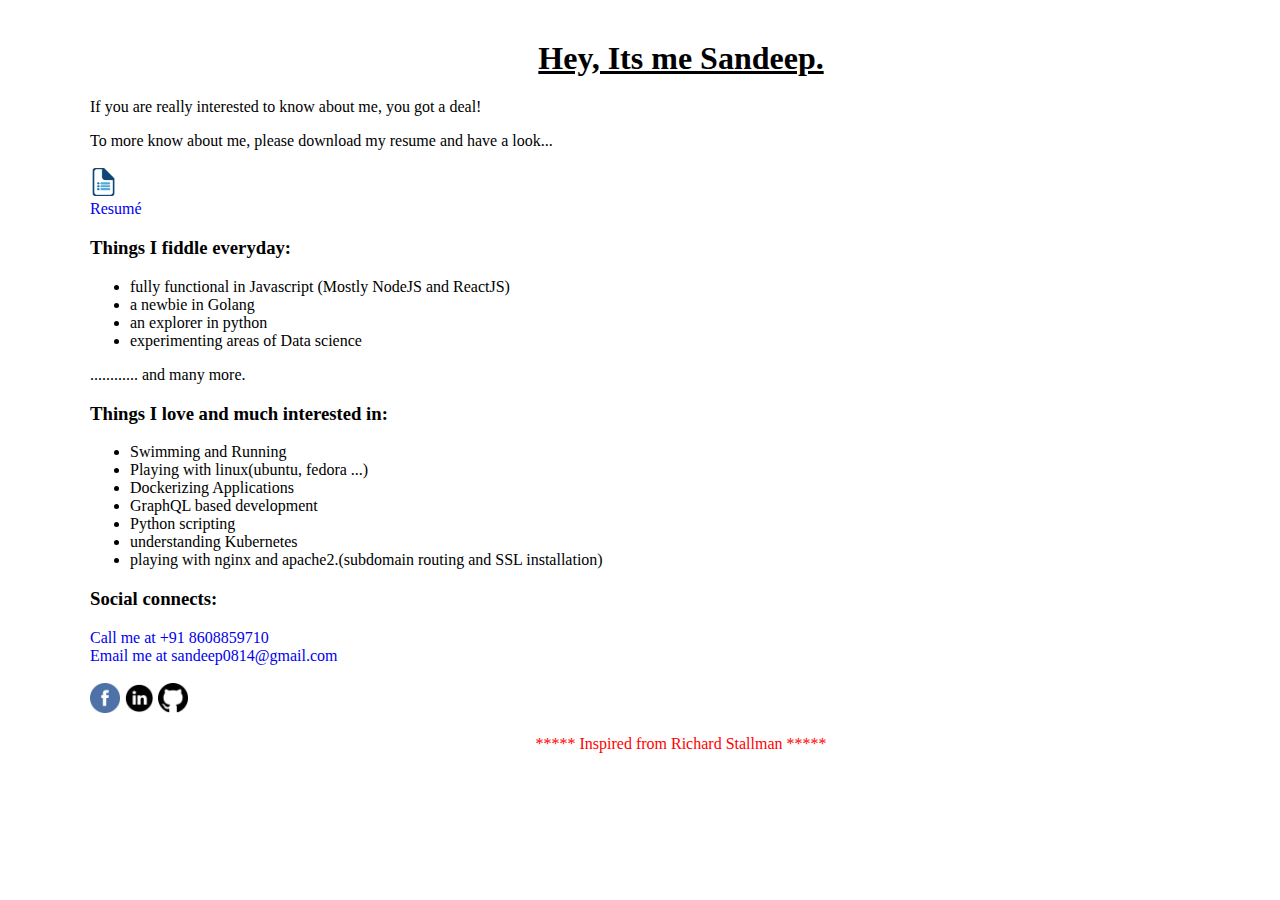
==== index.html @ 226683fd "images" ====
<!DOCTYPE html>
<html lang="en">
   <head>
      <meta charset="UTF-8" />
      <meta name="viewport" content="width=device-width, initial-scale=1.0" />
      <meta http-equiv="X-UA-Compatible" content="ie=edge" />
      <link rel="shortcut icon" href="./myphoto.jpg" />
      <title>sandeep</title>
   </head>
   <style>
      .head {
      text-align: center;
      text-decoration: underline;
      }
      .pic {
      height: 77px;
      text-align: center;
      }
      .footer {
      text-align: center;
      color: red;
      }
      @media only screen and (min-width: 600px) {
      body {
      margin-left: 90px;
      margin-top: 40px
      }
      }
      @media only screen and (max-width: 600px) {
      body {
        background-color: lightblue;
      }
      }
      section a {
      text-decoration: none;
      }
   </style>
   <body>
      <h1 class="head">Hey, Its me Sandeep.</h1>
      <p>If you are really interested to know about me, you got a deal!</p>
      <span>To more know about me, please download my resume and have a look...</span>
      </br>
      </br>
      <a download href="./resume.pdf" style="text-decoration: none;" >
      <img src='./download_icon.png' style="height: 28px;"><br/>Resumé</img>
      </a>
      <!-- <span>please go further . . . </span> -->
      <h3>Things I fiddle everyday:</h3>
      <ul>
         <li>fully functional in Javascript (Mostly NodeJS and ReactJS)</li>
         <li>a newbie in Golang</li>
         <li>an explorer in python</li>
         <li>experimenting areas of Data science</li>
      </ul>
      ............ and many more.
      <h3>Things I love and much interested in:</h3>
      <ul>
         <li>Swimming and Running</li>
         <li>Playing with linux(ubuntu, fedora ...)</li>
         <li>Dockerizing Applications</li>
         <li>GraphQL based development</li>
         <li>Python scripting</li>
         <li>understanding Kubernetes</li>
         <li>playing with nginx and apache2.(subdomain routing and SSL installation)</li>
      </ul>
      <section>
         <h3>Social connects:</h3>
         <span><a href="tel:+0918608859710">Call me at +91 8608859710</a></span><br/>
         <span><a href="mailto:sandeep0814@gmail.com">Email me at sandeep0814@gmail.com</a></span><br/>
         <br/>
         <a href='https://www.facebook.com/sandeep0814' target="_blank"><img src='./f_icon.png' style="height: 30px"></img></a>
         <a href='https://www.linkedin.com/in/sandeep-kumar-40b305a1' target="_blank"><img src='./l_icon.png' style="height: 30px"></img></a>
         <a href='https://github.com/sandeepkhan' target="_blank"><img src='./g_icon.png' style="height: 30px"></img></a>
      </section>
      <footer class='footer'>
        <br/>
         ***** Inspired from Richard Stallman *****
      </footer>
   </body>
</html>
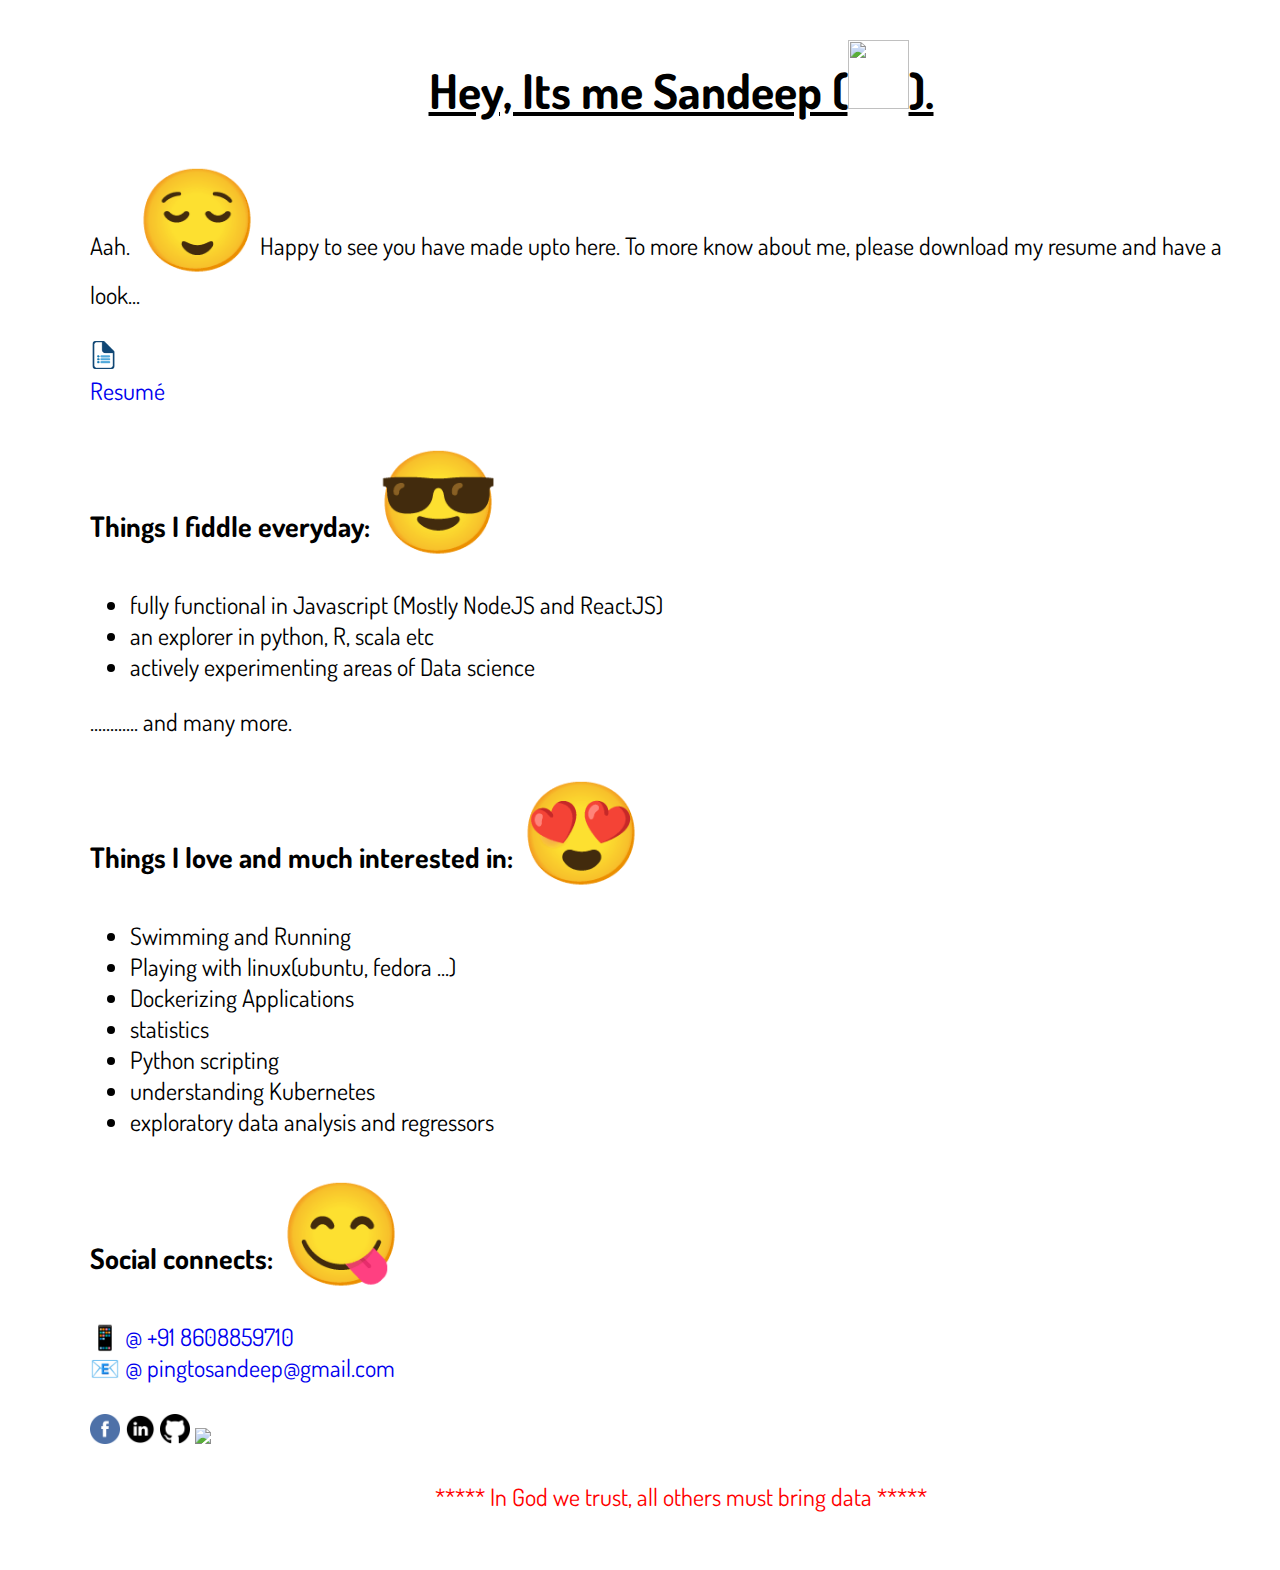
==== commit 5cc93fe9: "revamp" ====
--- a/index.html
+++ b/index.html
@@ -4,10 +4,16 @@
       <meta charset="UTF-8" />
       <meta name="viewport" content="width=device-width, initial-scale=1.0" />
       <meta http-equiv="X-UA-Compatible" content="ie=edge" />
-      <link rel="shortcut icon" href="./myphoto.jpg" />
-      <title>sandeep</title>
+      <!-- <link rel="shortcut icon" href="./myphoto.jpg" /> -->
+<link href="https://fonts.googleapis.com/css?family=Dosis&display=swap" rel="stylesheet">
+
+      <title>c'est sandeep, mon ami</title>
    </head>
    <style>
+      body{
+      font-family: 'Dosis', sans-serif;
+      font-size: 150%;
+      }
       .head {
       text-align: center;
       text-decoration: underline;
@@ -19,6 +25,7 @@
       .footer {
       text-align: center;
       color: red;
+      padding-bottom: 50px;
       }
       @media only screen and (min-width: 600px) {
       body {
@@ -34,47 +41,55 @@
       section a {
       text-decoration: none;
       }
+      .animator {
+
+      }
    </style>
+   <h1 class="head">Hey, Its me Sandeep (<img style="width: 61px; height: 69px;" src="./myphoto.jpg"/>).</h1>
    <body>
-      <h1 class="head">Hey, Its me Sandeep.</h1>
-      <p>If you are really interested to know about me, you got a deal!</p>
-      <span>To more know about me, please download my resume and have a look...</span>
+      
+      <p>
+         <!-- If you are really interested to know about me, you got a deal!. 
+         To more know about me, please download my resume and have a look... -->
+        Aah. <span style='font-size:100px;'>&#128524;</span>Happy to see you have made upto here.
+        To more know about me, please download my resume and have a look...
       </br>
       </br>
       <a download href="./resume.pdf" style="text-decoration: none;" >
       <img src='./download_icon.png' style="height: 28px;"><br/>Resumé</img>
       </a>
       <!-- <span>please go further . . . </span> -->
-      <h3>Things I fiddle everyday:</h3>
+      <h3>Things I fiddle everyday: <span style='font-size:100px;'>&#128526;</span></h3>
       <ul>
          <li>fully functional in Javascript (Mostly NodeJS and ReactJS)</li>
-         <li>a newbie in Golang</li>
-         <li>an explorer in python</li>
-         <li>experimenting areas of Data science</li>
+         <li>an explorer in python, R, scala etc</li>
+         <li>actively experimenting areas of Data science</li>
       </ul>
       ............ and many more.
-      <h3>Things I love and much interested in:</h3>
+      <h3>Things I love and much interested in: <span style='font-size:100px;'>&#128525;</span></h3>
       <ul>
          <li>Swimming and Running</li>
          <li>Playing with linux(ubuntu, fedora ...)</li>
          <li>Dockerizing Applications</li>
-         <li>GraphQL based development</li>
+         <li>statistics</li>
          <li>Python scripting</li>
          <li>understanding Kubernetes</li>
-         <li>playing with nginx and apache2.(subdomain routing and SSL installation)</li>
+         <li>exploratory data analysis and regressors</li>
       </ul>
       <section>
-         <h3>Social connects:</h3>
-         <span><a href="tel:+0918608859710">Call me at +91 8608859710</a></span><br/>
-         <span><a href="mailto:sandeep0814@gmail.com">Email me at sandeep0814@gmail.com</a></span><br/>
+         <h3>Social connects: <span style='font-size:100px;'>&#128523;</span></h3>
+         <span><a href="tel:+0918608859710">📱 @ +91 8608859710</a></span><br/>
+         <span><a href="mailto:pingtosandeep@gmail.com">📧 @ pingtosandeep@gmail.com</a></span><br/>
+
          <br/>
          <a href='https://www.facebook.com/sandeep0814' target="_blank"><img src='./f_icon.png' style="height: 30px"></img></a>
          <a href='https://www.linkedin.com/in/sandeep-kumar-40b305a1' target="_blank"><img src='./l_icon.png' style="height: 30px"></img></a>
          <a href='https://github.com/sandeepkhan' target="_blank"><img src='./g_icon.png' style="height: 30px"></img></a>
+         <a href='https://medium.com/@sandeep0814' target="_blank"><img src='./m_logo.png' style="height: 30px"></img></a>
       </section>
       <footer class='footer'>
         <br/>
-         ***** Inspired from Richard Stallman *****
+         ***** In God we trust, all others must bring data *****
       </footer>
    </body>
 </html>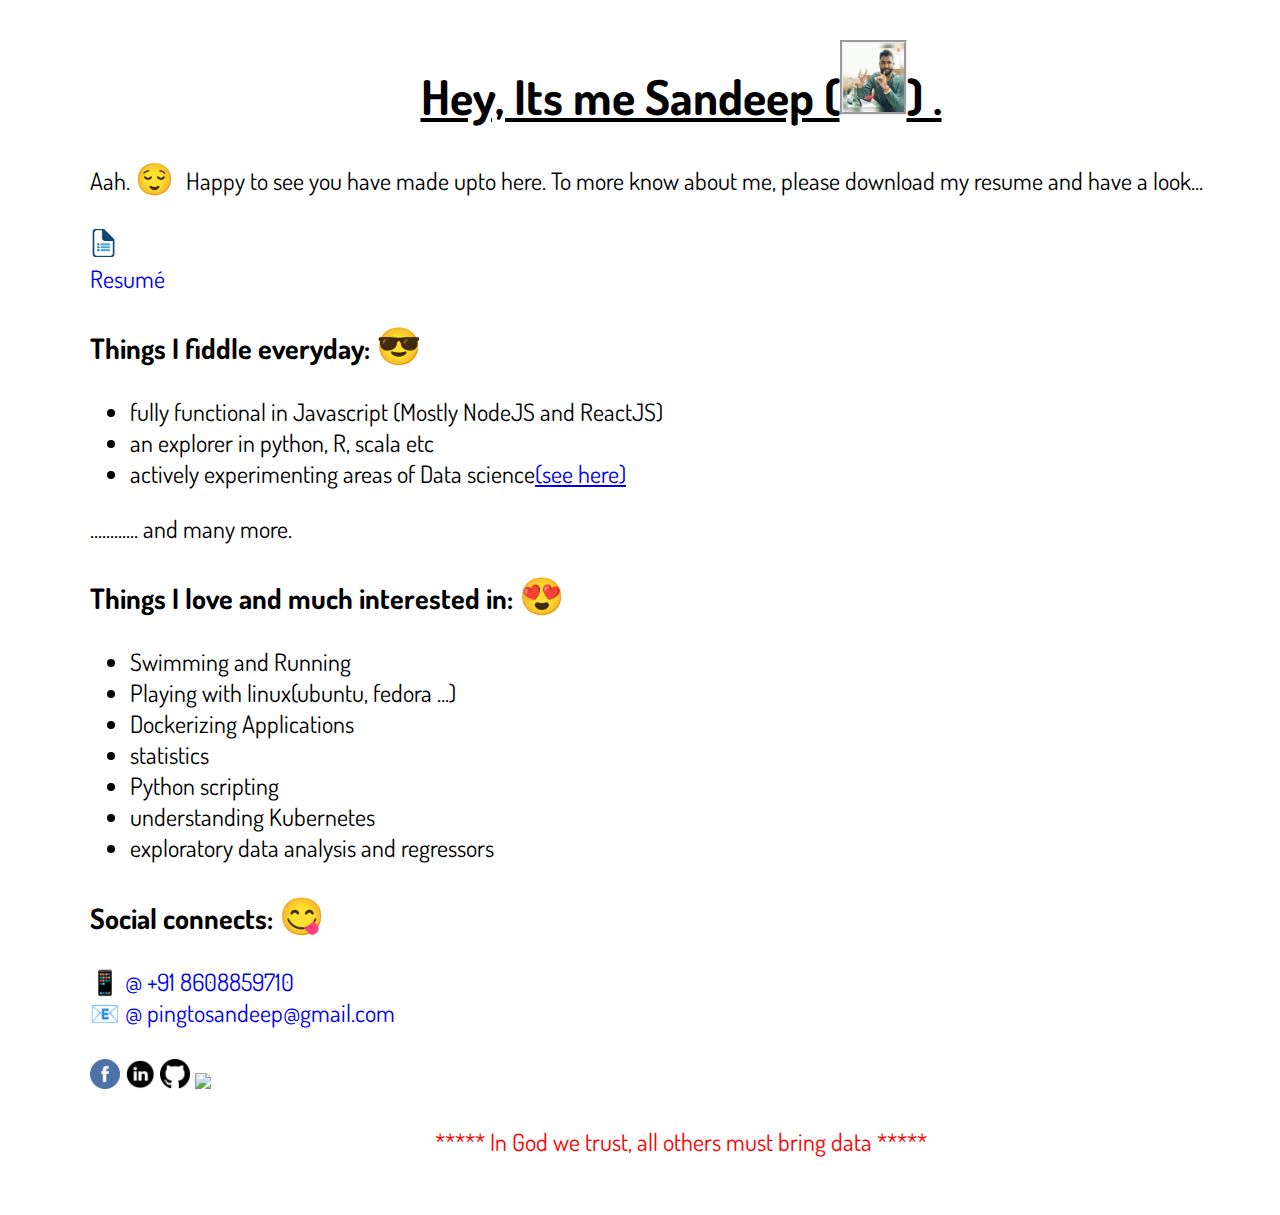
==== commit 2c4eeff0: "ds page init" ====
--- a/index.html
+++ b/index.html
@@ -4,69 +4,35 @@
       <meta charset="UTF-8" />
       <meta name="viewport" content="width=device-width, initial-scale=1.0" />
       <meta http-equiv="X-UA-Compatible" content="ie=edge" />
-      <!-- <link rel="shortcut icon" href="./myphoto.jpg" /> -->
-<link href="https://fonts.googleapis.com/css?family=Dosis&display=swap" rel="stylesheet">
-
+      <link rel="shortcut icon" href="./my_funny_photo.jpg" />
+      <link href="https://fonts.googleapis.com/css?family=Dosis&display=swap" rel="stylesheet">
+      <link href="./styles/index.css" rel="stylesheet">
       <title>c'est sandeep, mon ami</title>
    </head>
-   <style>
-      body{
-      font-family: 'Dosis', sans-serif;
-      font-size: 150%;
-      }
-      .head {
-      text-align: center;
-      text-decoration: underline;
-      }
-      .pic {
-      height: 77px;
-      text-align: center;
-      }
-      .footer {
-      text-align: center;
-      color: red;
-      padding-bottom: 50px;
-      }
-      @media only screen and (min-width: 600px) {
-      body {
-      margin-left: 90px;
-      margin-top: 40px
-      }
-      }
-      @media only screen and (max-width: 600px) {
-      body {
-        background-color: lightblue;
-      }
-      }
-      section a {
-      text-decoration: none;
-      }
-      .animator {
-
-      }
-   </style>
-   <h1 class="head">Hey, Its me Sandeep (<img style="width: 61px; height: 69px;" src="./myphoto.jpg"/>).</h1>
+   <h1 class="head">Hey, Its me Sandeep 
+      (<img style="width: 61px; height: 69px; border-style: groove;" src="./my_funny_photo.jpg"/>)
+      .
+   </h1>
    <body>
-      
       <p>
          <!-- If you are really interested to know about me, you got a deal!. 
-         To more know about me, please download my resume and have a look... -->
-        Aah. <span style='font-size:100px;'>&#128524;</span>Happy to see you have made upto here.
-        To more know about me, please download my resume and have a look...
-      </br>
-      </br>
-      <a download href="./resume.pdf" style="text-decoration: none;" >
-      <img src='./download_icon.png' style="height: 28px;"><br/>Resumé</img>
-      </a>
-      <!-- <span>please go further . . . </span> -->
-      <h3>Things I fiddle everyday: <span style='font-size:100px;'>&#128526;</span></h3>
+            To more know about me, please download my resume and have a look... -->
+         Aah. <span class="smileycl">&#128524; &nbsp;</span>Happy to see you have made upto here.
+         To more know about me, please download my resume and have a look...
+         </br>
+         </br>
+         <a download href="./resume.pdf" style="text-decoration: none;" >
+         <img src='./download_icon.png' style="height: 28px;"><br/>Resumé</img>
+         </a>
+         <!-- <span>please go further . . . </span> -->
+      <h3>Things I fiddle everyday: <span class="smileycl">&#128526; &nbsp;</span></h3>
       <ul>
          <li>fully functional in Javascript (Mostly NodeJS and ReactJS)</li>
          <li>an explorer in python, R, scala etc</li>
-         <li>actively experimenting areas of Data science</li>
+         <li>actively experimenting areas of Data science<a href="./DS.html">(see here)</a></li>
       </ul>
       ............ and many more.
-      <h3>Things I love and much interested in: <span style='font-size:100px;'>&#128525;</span></h3>
+      <h3>Things I love and much interested in: <span class="smileycl">&#128525; &nbsp;</span></h3>
       <ul>
          <li>Swimming and Running</li>
          <li>Playing with linux(ubuntu, fedora ...)</li>
@@ -77,10 +43,9 @@
          <li>exploratory data analysis and regressors</li>
       </ul>
       <section>
-         <h3>Social connects: <span style='font-size:100px;'>&#128523;</span></h3>
+         <h3>Social connects: <span class="smileycl">&#128523; &nbsp;</span></h3>
          <span><a href="tel:+0918608859710">📱 @ +91 8608859710</a></span><br/>
          <span><a href="mailto:pingtosandeep@gmail.com">📧 @ pingtosandeep@gmail.com</a></span><br/>
-
          <br/>
          <a href='https://www.facebook.com/sandeep0814' target="_blank"><img src='./f_icon.png' style="height: 30px"></img></a>
          <a href='https://www.linkedin.com/in/sandeep-kumar-40b305a1' target="_blank"><img src='./l_icon.png' style="height: 30px"></img></a>
@@ -88,7 +53,7 @@
          <a href='https://medium.com/@sandeep0814' target="_blank"><img src='./m_logo.png' style="height: 30px"></img></a>
       </section>
       <footer class='footer'>
-        <br/>
+         <br/>
          ***** In God we trust, all others must bring data *****
       </footer>
    </body>
--- a/styles/index.css
+++ b/styles/index.css
@@ -0,0 +1,36 @@
+body{
+font-family: 'Dosis', sans-serif;
+font-size: 150%;
+}
+.head {
+text-align: center;
+text-decoration: underline;
+}
+.pic {
+height: 77px;
+text-align: center;
+}
+.footer {
+text-align: center;
+color: red;
+padding-bottom: 50px;
+}
+@media only screen and (min-width: 600px) {
+body {
+margin-left: 90px;
+margin-top: 40px
+}
+}
+@media only screen and (max-width: 600px) {
+body {
+background-color: lightblue;
+}
+}
+section a {
+text-decoration: none;
+}
+.animator {
+}
+.smileycl{
+font-size: 130%;
+}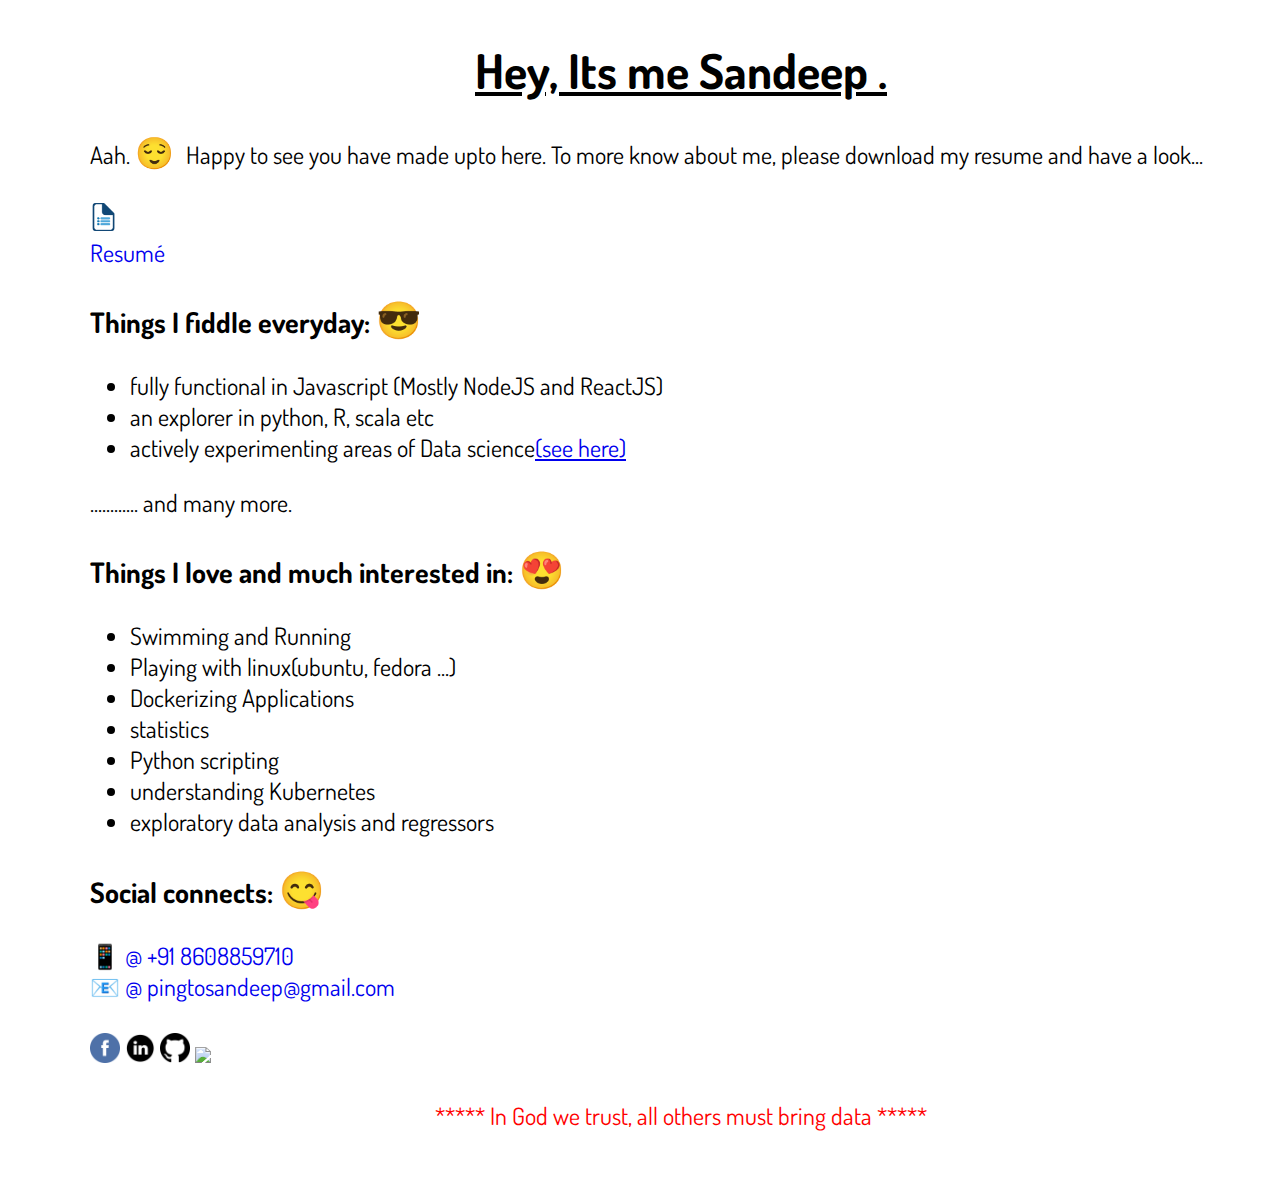
==== commit 17a6c491: "removing photo" ====
--- a/index.html
+++ b/index.html
@@ -10,7 +10,7 @@
       <title>c'est sandeep, mon ami</title>
    </head>
    <h1 class="head">Hey, Its me Sandeep 
-      (<img style="width: 61px; height: 69px; border-style: groove;" src="./my_funny_photo.jpg"/>)
+<!--       (<img style="width: 61px; height: 69px; border-style: groove;" src="./my_funny_photo.jpg"/>) -->
       .
    </h1>
    <body>
@@ -57,4 +57,4 @@
          ***** In God we trust, all others must bring data *****
       </footer>
    </body>
-</html>+</html>
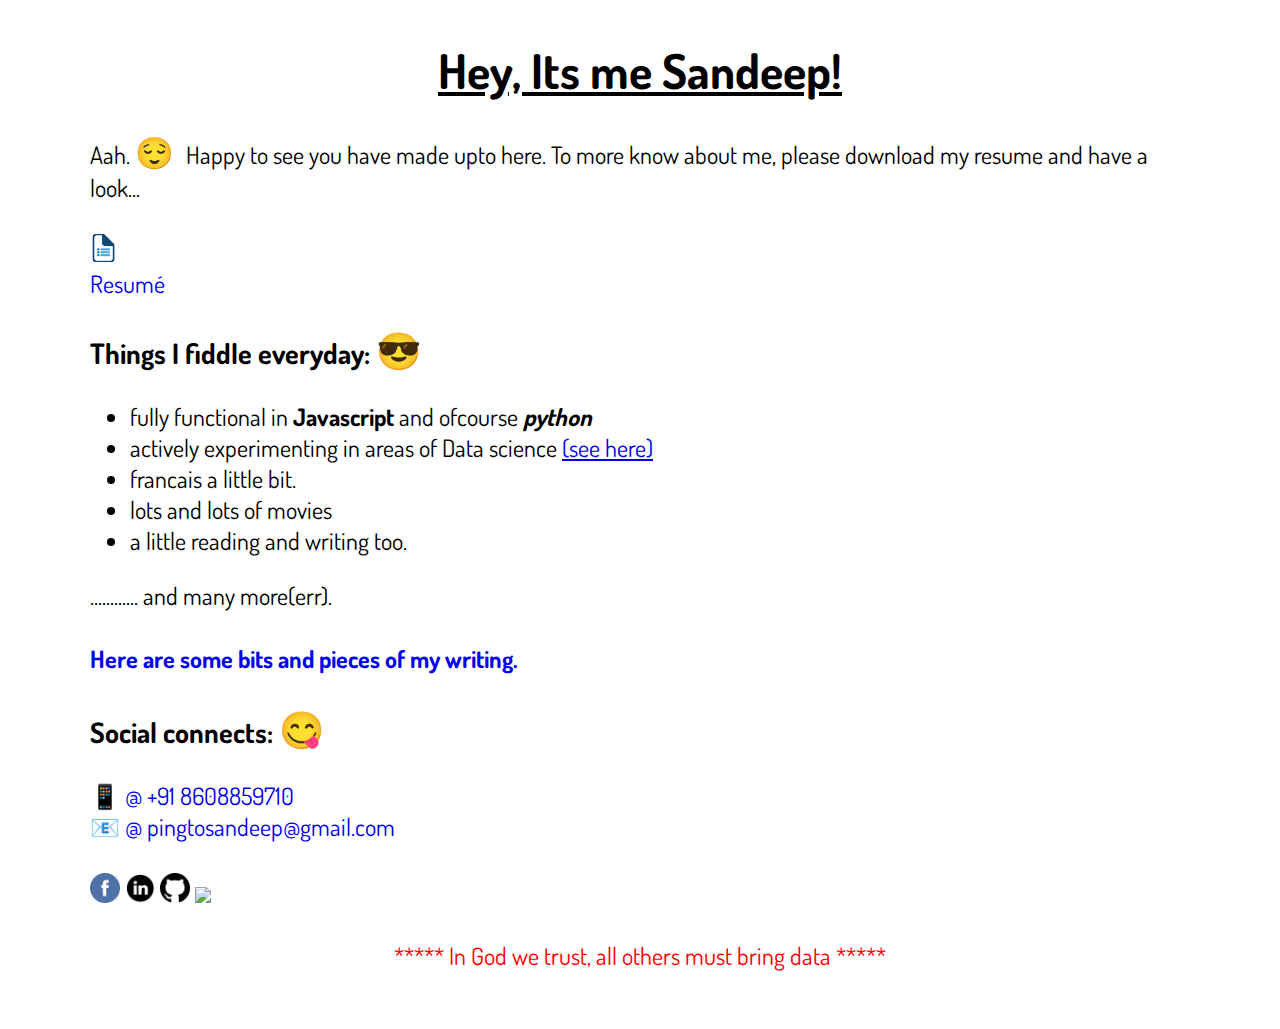
==== commit be3048cc: "revamping blogpost pages" ====
--- a/index.html
+++ b/index.html
@@ -1,60 +1,93 @@
 <!DOCTYPE html>
 <html lang="en">
-   <head>
-      <meta charset="UTF-8" />
-      <meta name="viewport" content="width=device-width, initial-scale=1.0" />
-      <meta http-equiv="X-UA-Compatible" content="ie=edge" />
-      <link rel="shortcut icon" href="./my_funny_photo.jpg" />
-      <link href="https://fonts.googleapis.com/css?family=Dosis&display=swap" rel="stylesheet">
-      <link href="./styles/index.css" rel="stylesheet">
-      <title>c'est sandeep, mon ami</title>
-   </head>
-   <h1 class="head">Hey, Its me Sandeep 
-<!--       (<img style="width: 61px; height: 69px; border-style: groove;" src="./my_funny_photo.jpg"/>) -->
-      .
-   </h1>
-   <body>
-      <p>
-         <!-- If you are really interested to know about me, you got a deal!. 
-            To more know about me, please download my resume and have a look... -->
-         Aah. <span class="smileycl">&#128524; &nbsp;</span>Happy to see you have made upto here.
-         To more know about me, please download my resume and have a look...
-         </br>
-         </br>
-         <a download href="./resume.pdf" style="text-decoration: none;" >
-         <img src='./download_icon.png' style="height: 28px;"><br/>Resumé</img>
-         </a>
-         <!-- <span>please go further . . . </span> -->
+
+<head>
+   <meta charset="UTF-8" />
+   <meta name="viewport" content="width=device-width, initial-scale=1.0" />
+   <meta http-equiv="X-UA-Compatible" content="ie=edge" />
+   <link rel="shortcut icon" href="./my_funny_photo.jpg" />
+   <link href="https://fonts.googleapis.com/css?family=Dosis&display=swap" rel="stylesheet">
+   <link href="./styles/index.css" rel="stylesheet">
+   <title>c'est sandeep, mon ami</title>
+</head>
+<h1 class="head">Hey, Its me Sandeep!
+</h1>
+
+<body>
+   <p>
+      Aah. <span class="smileycl">&#128524; &nbsp;</span>Happy to see you have made upto here.
+      To more know about me, please download my resume and have a look...
+      </br>
+      </br>
+      <a download href="./resume.pdf" style="text-decoration: none;">
+         <img src='./download_icon.png' style="height: 28px;"><br />Resumé</img>
+      </a>
       <h3>Things I fiddle everyday: <span class="smileycl">&#128526; &nbsp;</span></h3>
       <ul>
-         <li>fully functional in Javascript (Mostly NodeJS and ReactJS)</li>
-         <li>an explorer in python, R, scala etc</li>
-         <li>actively experimenting areas of Data science<a href="./DS.html">(see here)</a></li>
+         <li>fully functional in 
+            <b>
+               Javascript
+            </b>
+             and ofcourse 
+             <b>
+               <i>
+                  python
+               </i>
+            </b>
+         </li>
+         <li>
+            actively experimenting in areas of Data science
+            <a href="./DS.html">
+               (see here)
+            </a>
+         </li>
+         <li>
+            francais a little bit.
+         </li>
+         <li>
+            lots and lots of movies
+         </li>
+         <li>
+            a little reading and writing too.
+         </li>
       </ul>
-      ............ and many more.
-      <h3>Things I love and much interested in: <span class="smileycl">&#128525; &nbsp;</span></h3>
-      <ul>
-         <li>Swimming and Running</li>
-         <li>Playing with linux(ubuntu, fedora ...)</li>
-         <li>Dockerizing Applications</li>
-         <li>statistics</li>
-         <li>Python scripting</li>
-         <li>understanding Kubernetes</li>
-         <li>exploratory data analysis and regressors</li>
-      </ul>
+      ............ and many more(err).
+      <!-- <section>
+         <h3>Stuffs I am interesting in : <span class="smileycl">&#128525; &nbsp;</span></h3>
+         <ul>
+            <li>
+               Swimming and Running
+            </li>
+            <li>
+               statistics
+            </li>
+         </ul>
+      </section> -->
+      <section>
+         <h4>
+            <a href="./blog.html">
+               Here are some bits and pieces of my writing.
+            </a>
+         </h4>
+      </section>
       <section>
          <h3>Social connects: <span class="smileycl">&#128523; &nbsp;</span></h3>
-         <span><a href="tel:+0918608859710">📱 @ +91 8608859710</a></span><br/>
-         <span><a href="mailto:pingtosandeep@gmail.com">📧 @ pingtosandeep@gmail.com</a></span><br/>
-         <br/>
-         <a href='https://www.facebook.com/sandeep0814' target="_blank"><img src='./f_icon.png' style="height: 30px"></img></a>
-         <a href='https://www.linkedin.com/in/sandeep-kumar-40b305a1' target="_blank"><img src='./l_icon.png' style="height: 30px"></img></a>
-         <a href='https://github.com/sandeepkhan' target="_blank"><img src='./g_icon.png' style="height: 30px"></img></a>
-         <a href='https://medium.com/@sandeep0814' target="_blank"><img src='./m_logo.png' style="height: 30px"></img></a>
+         <span><a href="tel:+0918608859710">📱 @ +91 8608859710</a></span><br />
+         <span><a href="mailto:pingtosandeep@gmail.com">📧 @ pingtosandeep@gmail.com</a></span><br />
+         <br />
+         <a href='https://www.facebook.com/sandeep0814' target="_blank"><img src='./f_icon.png'
+               style="height: 30px"></img></a>
+         <a href='https://www.linkedin.com/in/sandeep-kumar-40b305a1' target="_blank"><img src='./l_icon.png'
+               style="height: 30px"></img></a>
+         <a href='https://github.com/33percent' target="_blank"><img src='./g_icon.png'
+               style="height: 30px"></img></a>
+         <a href='https://medium.com/@sandeep0814' target="_blank"><img src='./m_logo.png'
+               style="height: 30px"></img></a>
       </section>
       <footer class='footer'>
-         <br/>
+         <br />
          ***** In God we trust, all others must bring data *****
       </footer>
-   </body>
-</html>
+</body>
+
+</html>--- a/styles/index.css
+++ b/styles/index.css
@@ -18,6 +18,7 @@
 @media only screen and (min-width: 600px) {
 body {
 margin-left: 90px;
+margin-right: 90px;
 margin-top: 40px
 }
 }
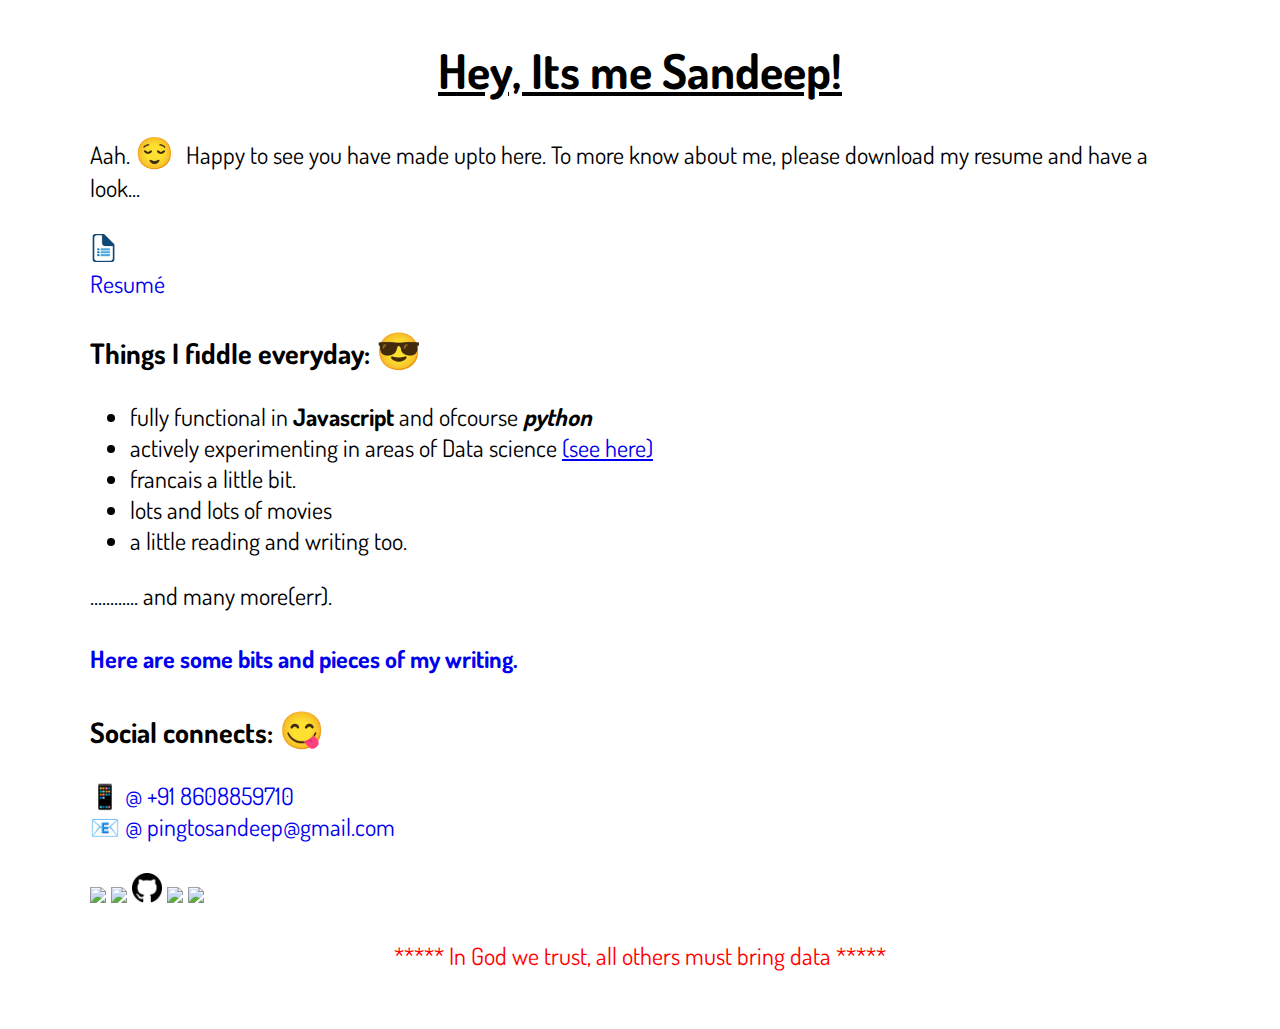
==== commit ffbea001: "updating logo" ====
--- a/index.html
+++ b/index.html
@@ -75,13 +75,15 @@
          <span><a href="tel:+0918608859710">📱 @ +91 8608859710</a></span><br />
          <span><a href="mailto:pingtosandeep@gmail.com">📧 @ pingtosandeep@gmail.com</a></span><br />
          <br />
-         <a href='https://www.facebook.com/sandeep0814' target="_blank"><img src='./f_icon.png'
+         <a href='https://www.facebook.com/sandeep0814' target="_blank"><img src='./assets/logo/facebook.png'
                style="height: 30px"></img></a>
-         <a href='https://www.linkedin.com/in/sandeep-kumar-40b305a1' target="_blank"><img src='./l_icon.png'
+         <a href='https://www.linkedin.com/in/sandeep-kumar-40b305a1' target="_blank"><img src='./assets/logo/linkedin.png'
                style="height: 30px"></img></a>
-         <a href='https://github.com/33percent' target="_blank"><img src='./g_icon.png'
+         <a href='https://github.com/33percent' target="_blank"><img src='./assets/logo/github.png'
                style="height: 30px"></img></a>
-         <a href='https://medium.com/@sandeep0814' target="_blank"><img src='./m_logo.png'
+         <a href='https://medium.com/@sandeep0814' target="_blank"><img src='./assets/logo/medium.png'
+               style="height: 30px"></img></a>
+         <a href='https://www.hackerrank.com/sandeep0814' target="_blank"><img src='./assets/hackerrank.png'
                style="height: 30px"></img></a>
       </section>
       <footer class='footer'>
